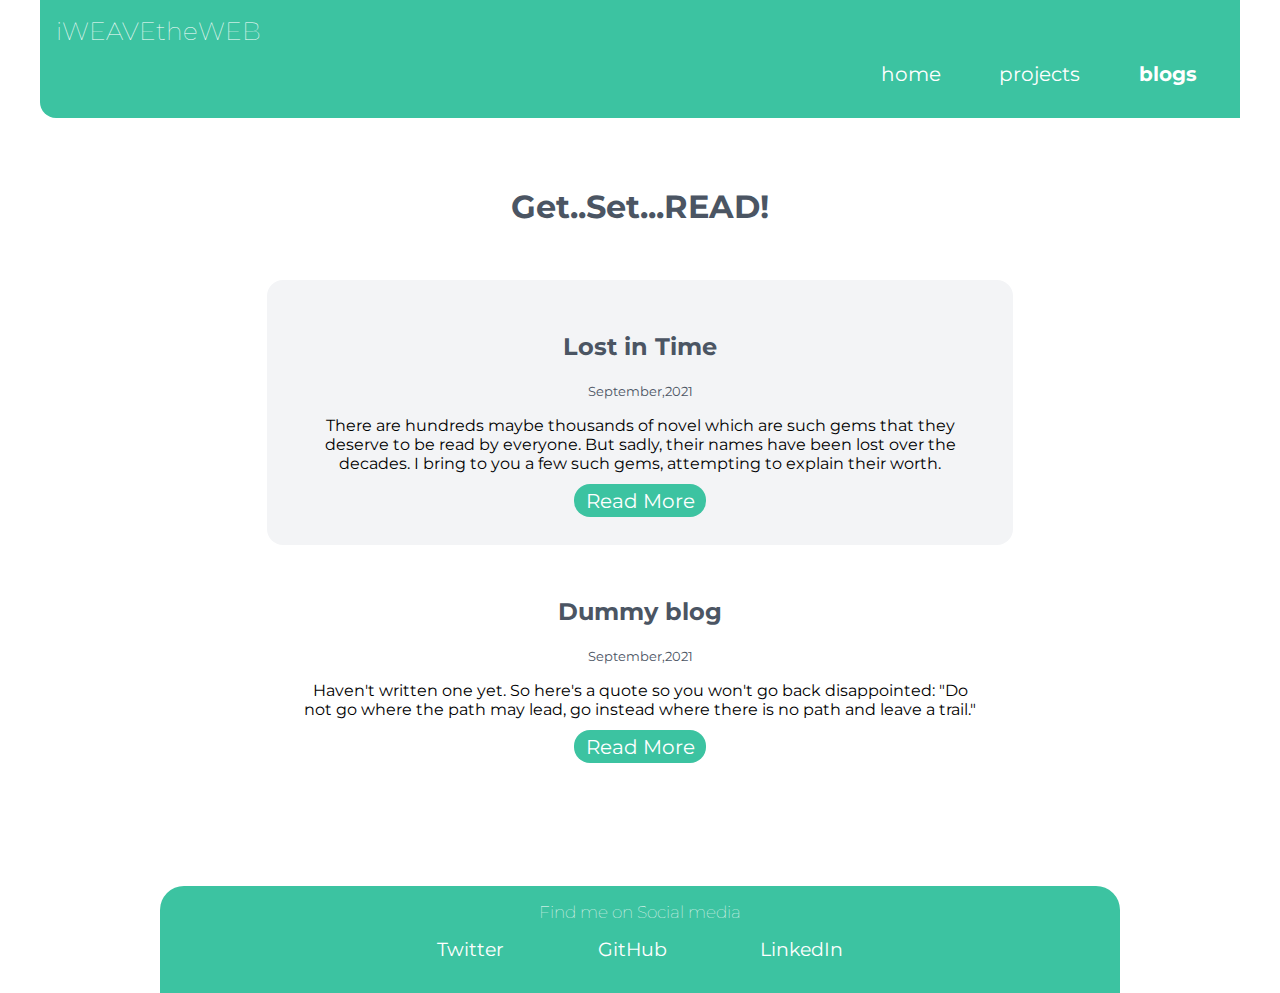
==== blogs.html @ 0c1211d9 "added links" ====
<!DOCTYPE html>
<html lang="en" dir="ltr">
  <head>
    <meta charset="utf-8">
    <meta name="viewport" content="width=device-width, initial-scale=1.0">
    <title>myBlogs</title>
    <link rel="stylesheet" href="styles.css">
  </head>
  <body>
    <nav class="navigation ">
    <div class="nav-brand">iWEAVEtheWEB</div>
    <ul class="link-align">
      <li class="inline-list">
        <a class="link" href="index.html">home</a>
      </li>
      <li class="inline-list">
        <a class="link" href="projects.html">projects</a>
      </li>
      <li class="inline-list">
        <a class="link link-active" href="blogs.html">blogs</a>
      </li>
    </ul>
    </nav>



    <header class="hero">
      <h1 class="hero-heading">Get..Set...READ!</h1>
    </header>

    <div class="container container-center">
        <section class="section off-white">
        <h2 class="font-color">Lost in Time</h2>
        <p class="font-color"> <small>September,2021</small></p>
        <p>There are hundreds maybe thousands of novel which are such gems that they deserve to be read by everyone. But sadly, their names have been lost over the decades. I bring to you a few such gems, attempting to explain their worth.</p>
        <a class="link primary-link"href="https://srujan-blog1.netlify.app/">Read More</a>
     </section>


     <section class="section">
       <h2 class="font-color">Dummy blog</h2>
       <p class="font-color"> <small>September,2021</small></p>
      <p>Haven't written one yet. So here's a quote so you won't go back disappointed: "Do not go where the path may lead, go instead where there is no path and leave a trail."</p>
       <a class="link primary-link"href="/">Read More</a>

     </section>

      </div>
     <br><br><br><br><br>
         <footer class="footer">
           <div class="footer-heading" >Find me on Social media</div>
           <ul class="footer-link-align">
             <li class="inline-list">
               <a class="footer-link" href="#">Twitter</a>
             </li>
             <li class="inline-list">
               <a class="footer-link" href="https://github.com/sruj01">GitHub</a>
             </li>
             <li class="inline-list">
               <a class="footer-link" href="#">LinkedIn</a>
             </li>
           </ul>
         </footer>


  </body>
---- styles.css ----
@import url('https://fonts.googleapis.com/css2?family=Montserrat:wght@400;700&display=swap');
body{
  font-family: 'Montserrat', sans-serif;
  margin: 0px;
}
:root{
  --primary-color: #3CC3A1;
  --dark-gray: #4B5563;
  --off-white: #F3F4F6;
}

hr{
  margin: 2rem 0rem;
}
.container{
padding: 0rem 1rem;
}
.container-center{
  max-width: 750px;
  margin: auto;
  text-align: center;
}

.link{
padding: 0.3rem 0.7rem;  /**The top and bottom padding dosen't reflect in webpage**/
text-decoration: none;
color: white;
font-size: 20px;
}

.primary-link{
  background-color: var(--primary-color);
  color: white;
  border-radius: 1rem;
}

.secondary-link{
  color: var(--primary-color);
  border-radius: 1rem;
  border: solid 2px var(--primary-color);
}

.list-non-bullet{
  list-style: none;
}
.inline-list{
  display: inline;
  padding: 0 1rem;
}

.navigation{
  background-color: var(--primary-color);
  color: white;
  padding: 1rem 1rem;
  border-bottom-left-radius: 1rem;
  margin-left: 2.5rem;
  margin-right: 2.5rem;
}

/**.nav-container{
  padding: 1rem 1rem;
}**/

.nav-brand{
font-weight: lighter;
text-align: left;
font-size: 25px;
}

.link-align{
  text-align: right;
}

.link-active{
  font-weight: bold;
}

.hero{
  padding: 2rem;
}
.hero-img{
  max-width: 500px;
  margin: auto;
  display: block;
}
.hero-heading{
padding-top: 1rem;
color: var(--dark-gray);
text-align: center;
}

.hero-subheading{
  color: var(--dark-gray);
  text-align: center;
}

.span-heading{
  color: var(--primary-color);
}

.section{
   text-align: center;
   padding: 2rem;
   margin-left: 0.1rem;
   margin-right: 0.1rem;
}
.off-white{
  background-color: var(--off-white);
  border-radius: 1rem;
}

.font-color{
  color: var(--dark-gray);
}

.theme-color{
  color: var(--primary-color);
}

.footer{
  background-color: var(--primary-color);
  padding: 1rem;
  border-top-left-radius: 1.5rem;
  border-top-right-radius: 1.5rem;
  margin-left: 10rem;
  margin-right: 10rem;
}

.footer-heading{
  color: white;
  text-align: center;
  font-weight: lighter;
  font-size: 17px;
}


.footer-link{
  color: white;
  text-decoration: none;
  padding-left: 1.8rem;
  padding-right: 1.8rem;
  font-size: 19px;
}

.footer-link-align{
  text-align: center;
}

.footer ul{
  padding-inline-start: 0px;
}
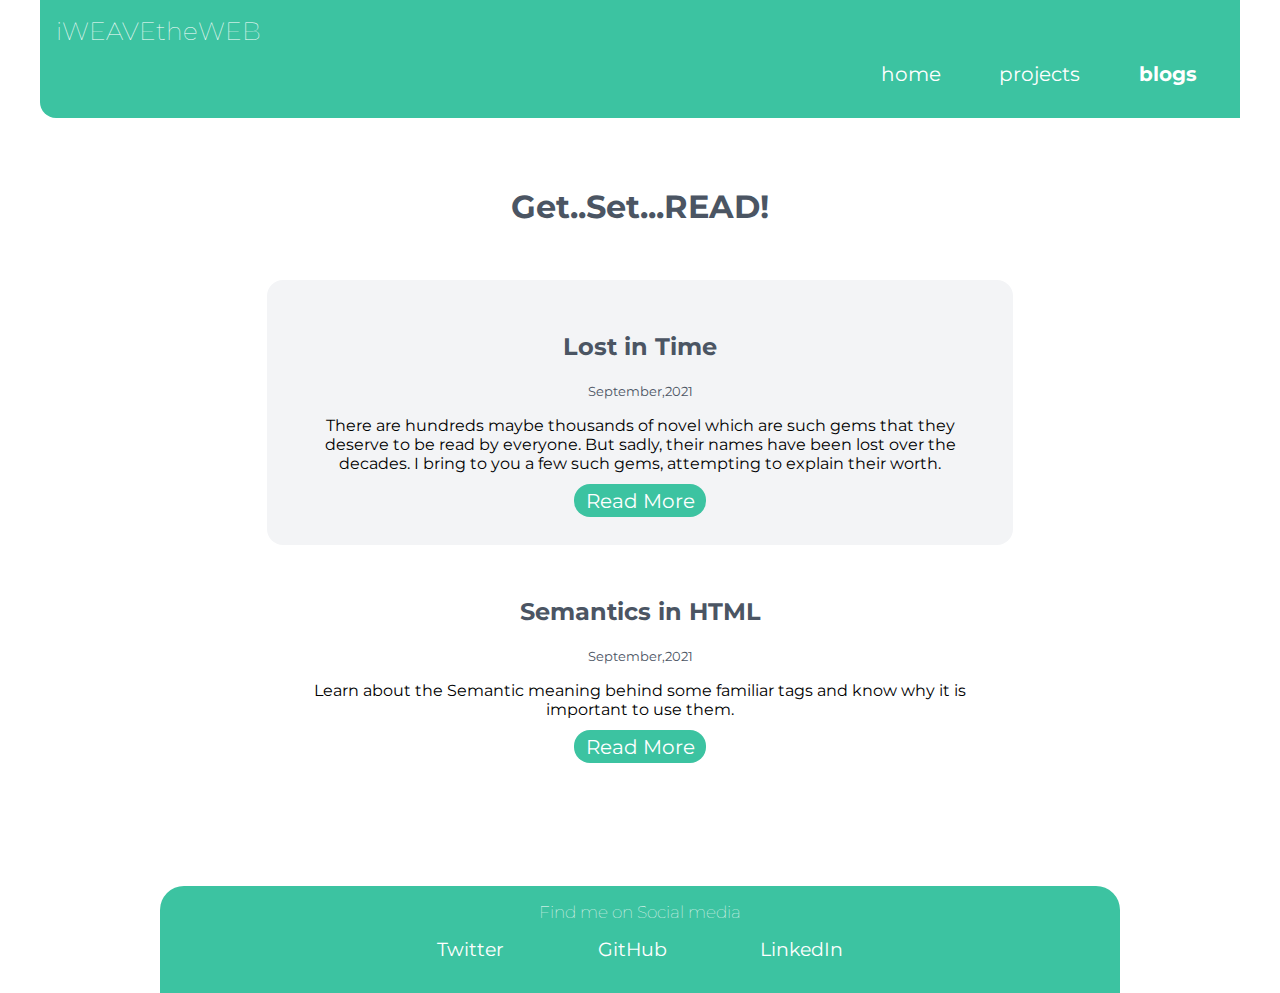
==== commit 340e001c: "refactor" ====
--- a/blogs.html
+++ b/blogs.html
@@ -38,10 +38,10 @@
 
 
      <section class="section">
-       <h2 class="font-color">Dummy blog</h2>
+       <h2 class="font-color">Semantics in HTML</h2>
        <p class="font-color"> <small>September,2021</small></p>
-      <p>Haven't written one yet. So here's a quote so you won't go back disappointed: "Do not go where the path may lead, go instead where there is no path and leave a trail."</p>
-       <a class="link primary-link"href="/">Read More</a>
+       <p> Learn about the Semantic meaning behind some familiar tags and know why it is important to use them.</p>
+       <a class="link primary-link"href="https://srujan-blog2.netlify.app/">Read More</a>
 
      </section>
 
@@ -51,13 +51,13 @@
            <div class="footer-heading" >Find me on Social media</div>
            <ul class="footer-link-align">
              <li class="inline-list">
-               <a class="footer-link" href="#">Twitter</a>
+               <a class="footer-link" href="https://twitter.com/SrujanAshok">Twitter</a>
              </li>
              <li class="inline-list">
                <a class="footer-link" href="https://github.com/sruj01">GitHub</a>
              </li>
              <li class="inline-list">
-               <a class="footer-link" href="#">LinkedIn</a>
+               <a class="footer-link" href="https://linkedin.com/in/srujan-ashok">LinkedIn</a>
              </li>
            </ul>
          </footer>
--- a/styles.css
+++ b/styles.css
@@ -32,12 +32,14 @@
   background-color: var(--primary-color);
   color: white;
   border-radius: 1rem;
+  cursor: pointer;
 }
 
 .secondary-link{
   color: var(--primary-color);
   border-radius: 1rem;
   border: solid 2px var(--primary-color);
+  cursor: pointer;
 }
 
 .list-non-bullet{
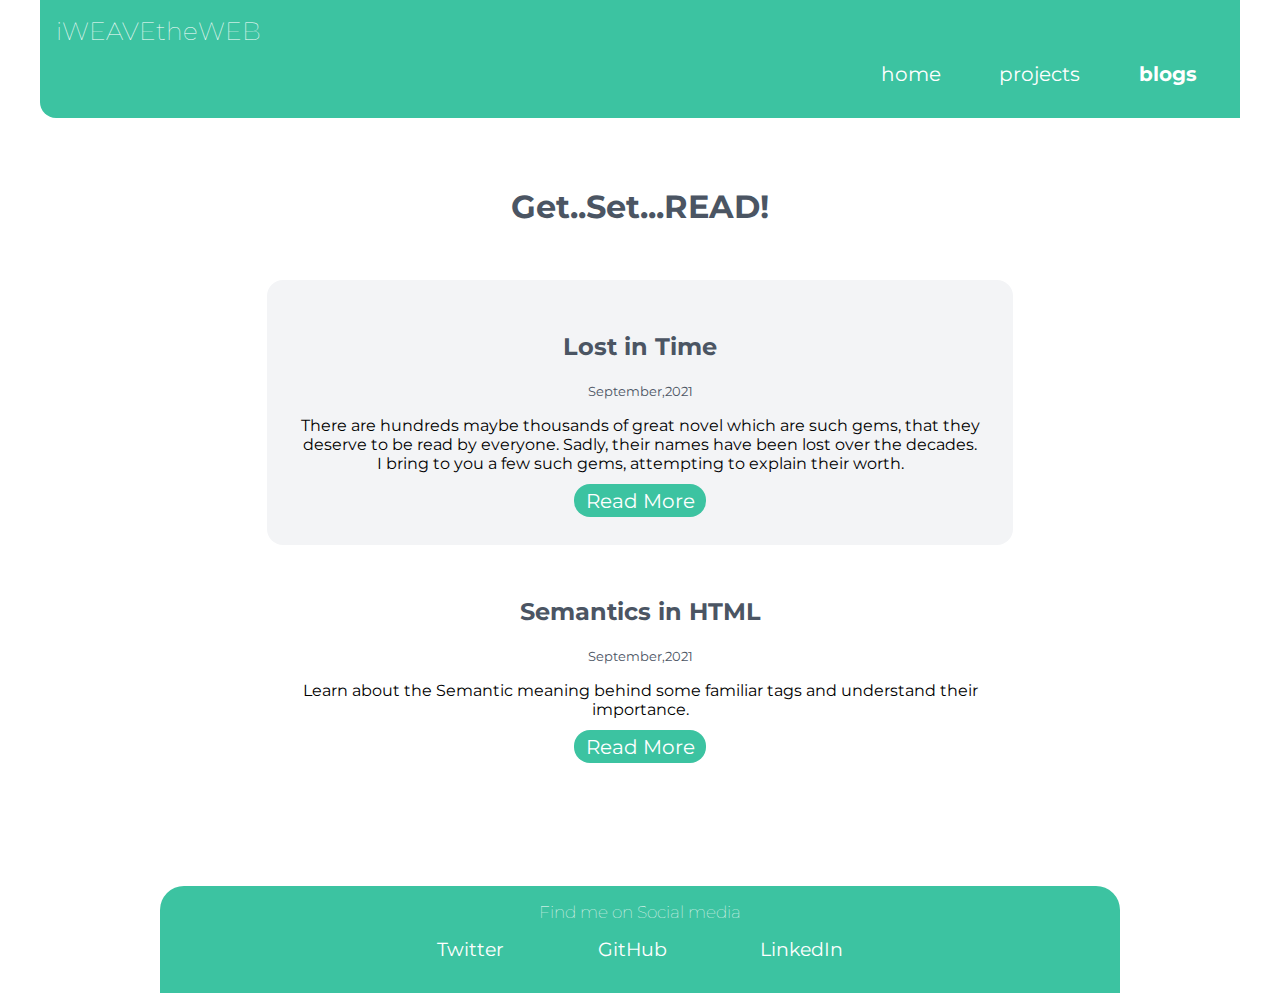
==== commit 4c38adbe: "refactor:" ====
--- a/blogs.html
+++ b/blogs.html
@@ -32,7 +32,7 @@
         <section class="section off-white">
         <h2 class="font-color">Lost in Time</h2>
         <p class="font-color"> <small>September,2021</small></p>
-        <p>There are hundreds maybe thousands of novel which are such gems that they deserve to be read by everyone. But sadly, their names have been lost over the decades. I bring to you a few such gems, attempting to explain their worth.</p>
+        <p>There are hundreds maybe thousands of great novel which are such gems, that they deserve to be read by everyone. Sadly, their names have been lost over the decades. I bring to you a few such gems, attempting to explain their worth.</p>
         <a class="link primary-link"href="https://srujan-blog1.netlify.app/">Read More</a>
      </section>
 
@@ -40,7 +40,7 @@
      <section class="section">
        <h2 class="font-color">Semantics in HTML</h2>
        <p class="font-color"> <small>September,2021</small></p>
-       <p> Learn about the Semantic meaning behind some familiar tags and know why it is important to use them.</p>
+       <p> Learn about the Semantic meaning behind some familiar tags and understand their importance.</p>
        <a class="link primary-link"href="https://srujan-blog2.netlify.app/">Read More</a>
 
      </section>
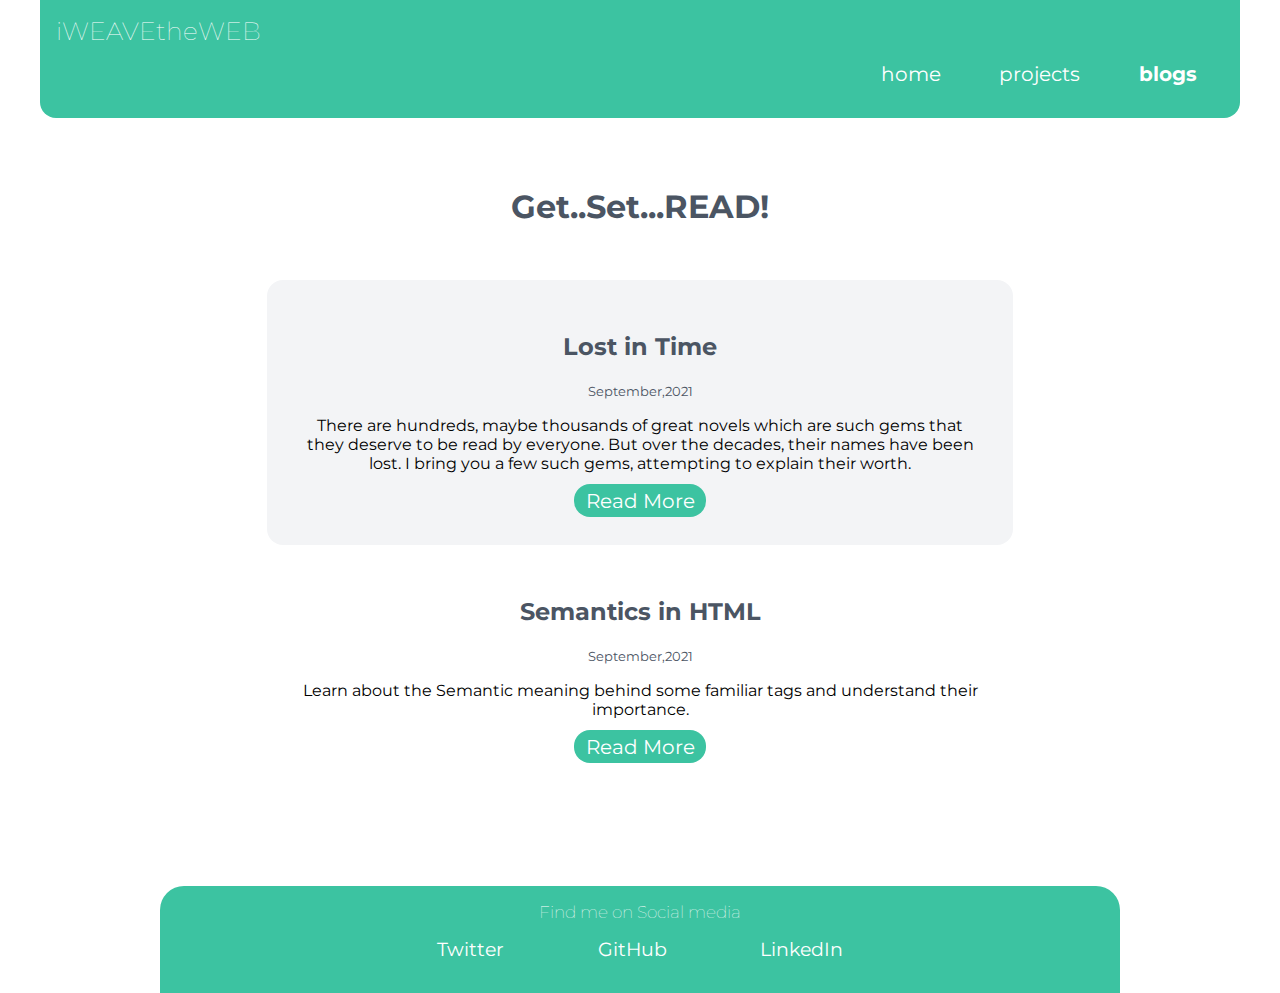
==== commit f7fb5662: "refactor: grammar fix" ====
--- a/blogs.html
+++ b/blogs.html
@@ -32,7 +32,7 @@
         <section class="section off-white">
         <h2 class="font-color">Lost in Time</h2>
         <p class="font-color"> <small>September,2021</small></p>
-        <p>There are hundreds maybe thousands of great novel which are such gems, that they deserve to be read by everyone. Sadly, their names have been lost over the decades. I bring to you a few such gems, attempting to explain their worth.</p>
+        <p>There are hundreds, maybe thousands of great novels which are such gems that they deserve to be read by everyone. But over the decades, their names have been lost. I bring you a few such gems, attempting to explain their worth.</p>
         <a class="link primary-link"href="https://srujan-blog1.netlify.app/">Read More</a>
      </section>
 
--- a/styles.css
+++ b/styles.css
@@ -55,6 +55,7 @@
   color: white;
   padding: 1rem 1rem;
   border-bottom-left-radius: 1rem;
+  border-bottom-right-radius: 1rem;
   margin-left: 2.5rem;
   margin-right: 2.5rem;
 }
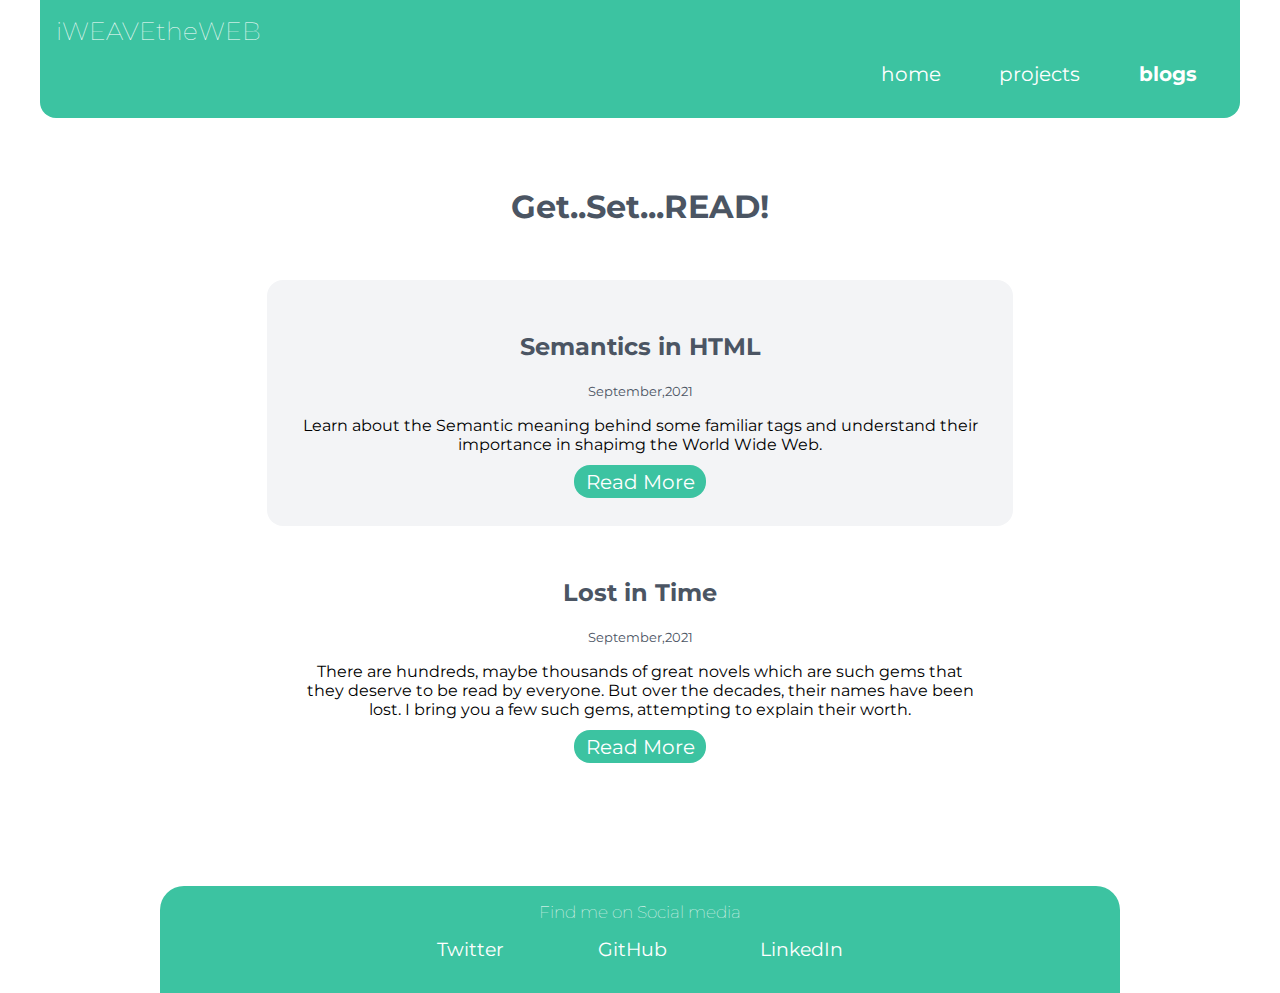
==== commit 47f2a9b4: "refactor:" ====
--- a/blogs.html
+++ b/blogs.html
@@ -30,19 +30,18 @@
 
     <div class="container container-center">
         <section class="section off-white">
-        <h2 class="font-color">Lost in Time</h2>
-        <p class="font-color"> <small>September,2021</small></p>
-        <p>There are hundreds, maybe thousands of great novels which are such gems that they deserve to be read by everyone. But over the decades, their names have been lost. I bring you a few such gems, attempting to explain their worth.</p>
-        <a class="link primary-link"href="https://srujan-blog1.netlify.app/">Read More</a>
-     </section>
+          <h2 class="font-color">Semantics in HTML</h2>
+          <p class="font-color"> <small>September,2021</small></p>
+          <p> Learn about the Semantic meaning behind some familiar tags and understand their importance in shapimg the World Wide Web.</p>
+          <a class="link primary-link"href="https://srujan-blog2.netlify.app/">Read More</a>
+        </section>
 
 
      <section class="section">
-       <h2 class="font-color">Semantics in HTML</h2>
+       <h2 class="font-color">Lost in Time</h2>
        <p class="font-color"> <small>September,2021</small></p>
-       <p> Learn about the Semantic meaning behind some familiar tags and understand their importance.</p>
-       <a class="link primary-link"href="https://srujan-blog2.netlify.app/">Read More</a>
-
+       <p>There are hundreds, maybe thousands of great novels which are such gems that they deserve to be read by everyone. But over the decades, their names have been lost. I bring you a few such gems, attempting to explain their worth.</p>
+       <a class="link primary-link"href="https://srujan-blog1.netlify.app/">Read More</a>
      </section>
 
       </div>
